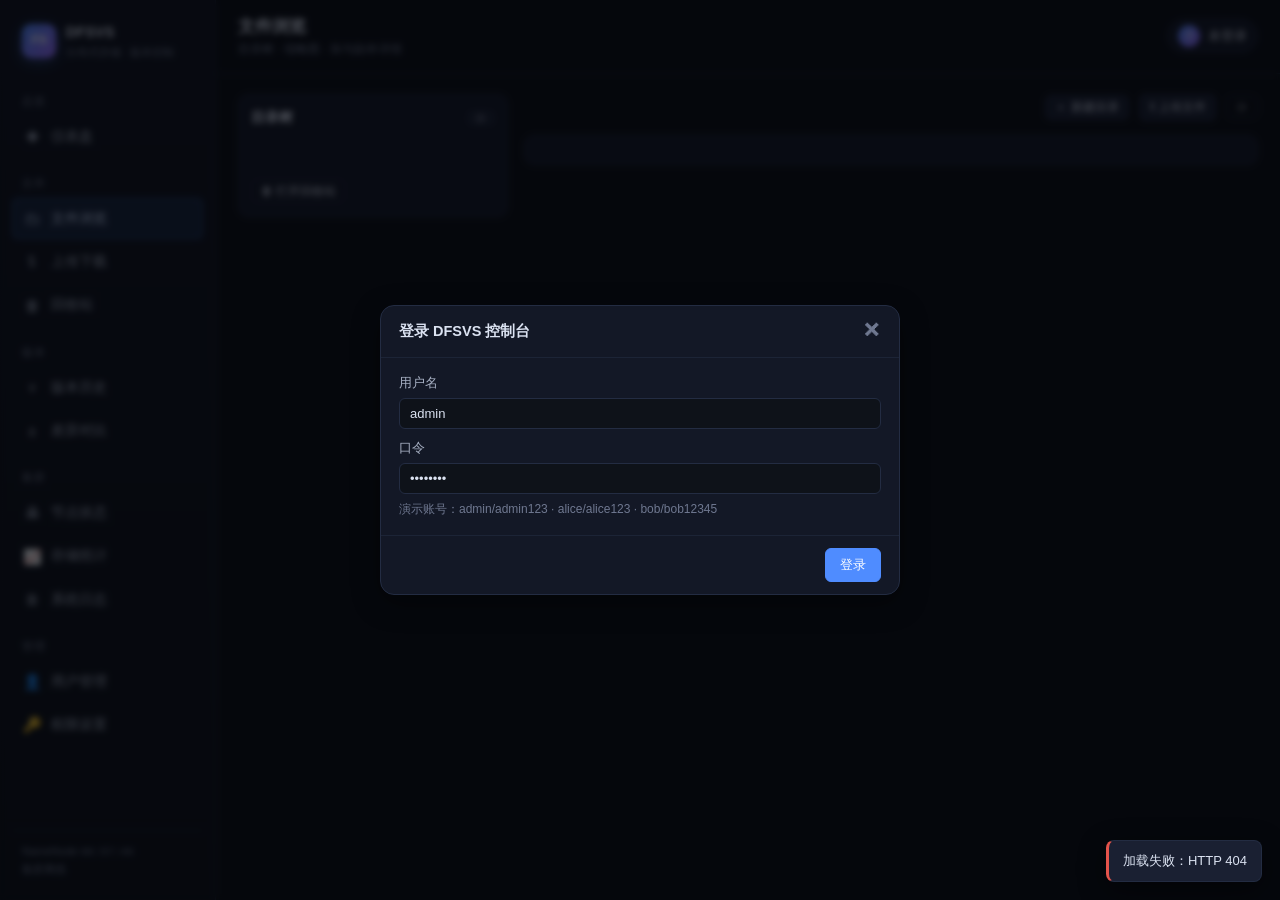
==== frontend/files.html @ eb25eca0 "Initial commit" ====
<!DOCTYPE html>
<html lang="zh-CN">
<head>
<meta charset="utf-8">
<meta name="viewport" content="width=device-width, initial-scale=1">
<title>文件浏览 · DFSVS</title>
<link rel="stylesheet" href="css/app.css">
</head>
<body>
<div class="layout">
  <aside id="sidebar" class="sidebar"></aside>
  <main class="main">
    <header class="topbar">
      <div>
        <h1 id="page-title">文件浏览</h1>
        <div class="sub" id="page-sub">目录树 · 缩略图 · 块与副本详情</div>
      </div>
      <div class="spacer"></div>
      <div class="userchip" id="userchip"></div>
    </header>

    <section class="content">
      <div class="split-view">
        <!-- 左：目录树 -->
        <div class="side fixed" style="width:270px;flex-basis:270px">
          <div class="card" style="padding:12px">
            <div class="card-title">目录树
              <span class="spacer"></span>
              <button class="btn xs" id="btn-refresh-tree" title="刷新">⟳</button>
            </div>
            <div class="tree scroll-y" id="tree" style="max-height:66vh"></div>
            <hr class="hr">
            <div class="small muted" id="trash-hint"></div>
            <a class="btn sm ghost" href="recycle.html" style="margin-top:8px">🗑 打开回收站</a>
          </div>
        </div>

        <!-- 右：文件网格 -->
        <div class="side grow">
          <div class="toolbar">
            <div class="breadcrumb" id="breadcrumb"></div>
            <div class="spacer"></div>
            <button class="btn sm" id="btn-mkdir">＋ 新建目录</button>
            <a class="btn sm" id="btn-upload" href="transfer.html">⇧ 上传文件</a>
            <button class="btn sm ghost" id="btn-refresh">⟳</button>
          </div>

          <div class="card" style="padding:14px">
            <div class="file-grid" id="file-grid"></div>
          </div>

          <!-- 详情抽屉 -->
          <div class="card" id="detail-card" style="display:none">
            <div class="card-title"><span id="detail-title">详情</span>
              <span class="spacer"></span>
              <button class="btn xs ghost" id="detail-close">✕ 关闭</button>
            </div>
            <div id="detail-body"></div>
          </div>
        </div>
      </div>
    </section>
  </main>
</div>
<div id="toasts"></div>
<script src="js/app.js"></script>
<script>
"use strict";
const { api, esc, fmtBytes, fmtTs, fmtAgo, toast, modal, confirmDlg, promptDlg,
        fileIcon, thumbUrl, healthBadge, getToken } = DFSVS;

let currentPath = DFSVS.qs("path", "/");
let selected = null;      // 当前选中条目
let expanded = new Set(["/"]);

// ------------------------------------------------------------------ 目录树
async function loadTree() {
  const data = await api("GET", "/api/fs/tree");
  const box = document.getElementById("tree");
  box.innerHTML = "";
  box.appendChild(buildTreeNode(data.tree, "/"));
  document.getElementById("trash-hint").textContent =
    `回收站：${data.trash.count} 项 / ${fmtBytes(data.trash.bytes)}（保留 ${data.trash.retention_days} 天）`;
}

function buildTreeNode(node, path) {
  const wrap = document.createElement("div");
  const row = document.createElement("div");
  row.className = "t-node" + (path === currentPath ? " sel" : "");
  const isDir = node.type === "dir";
  const isOpen = expanded.has(path);
  row.innerHTML = `
    <span class="tw">${isDir ? (isOpen ? "▾" : "▸") : ""}</span>
    <span>${isDir ? (isOpen ? "🗂" : "🗀") : fileIcon(node)}</span>
    <span class="tn">${esc(node.name)}</span>
    <span class="ts">${isDir ? (node.file_count ?? "") : fmtBytes(node.size)}</span>`;
  row.onclick = (e) => {
    e.stopPropagation();
    if (isDir) {
      if (expanded.has(path)) expanded.delete(path); else expanded.add(path);
      currentPath = path;
      refresh();
    } else {
      currentPath = path.split("/").slice(0, -1).join("/") || "/";
      selectEntry({ ...node, path, type: "file" });
      refresh();
    }
  };
  wrap.appendChild(row);
  if (isDir && isOpen && node.children) {
    const kids = document.createElement("div");
    kids.className = "t-kids";
    for (const c of node.children) {
      const cpath = path === "/" ? "/" + c.name : path + "/" + c.name;
      kids.appendChild(buildTreeNode(c, cpath));
    }
    wrap.appendChild(kids);
  }
  return wrap;
}

// ------------------------------------------------------------------ 列表
async function loadList() {
  const data = await api("GET", "/api/fs/list?path=" + encodeURIComponent(currentPath));
  renderBreadcrumb(data);
  renderGrid(data.items);
  return data;
}

function renderBreadcrumb(data) {
  const box = document.getElementById("breadcrumb");
  let html = `<span class="seg" data-p="/">🏠 /</span>`;
  let acc = "";
  for (const seg of data.breadcrumb) {
    acc += "/" + seg;
    html += `<span class="sep">›</span><span class="seg" data-p="${esc(acc)}">${esc(seg)}</span>`;
  }
  box.innerHTML = html;
  box.querySelectorAll(".seg").forEach(el =>
    el.onclick = () => { currentPath = el.dataset.p; expanded.add(currentPath); refresh(); });
}

function renderGrid(items) {
  const grid = document.getElementById("file-grid");
  if (!items.length) {
    grid.innerHTML = `<div class="empty" style="grid-column:1/-1">
      <div class="big">🗀</div>此目录为空<br>
      <span class="small">点击右上角「上传文件」或「新建目录」</span></div>`;
    return;
  }
  grid.innerHTML = items.map((it, i) => `
    <div class="fcard ${selected && selected.path === it.path ? "sel" : ""}" data-i="${i}">
      ${it.type === "file" ? `<span class="health-dot ${it.health || "ok"}" title="副本健康: ${it.health || "ok"}"></span>` : ""}
      <div class="thumb">
        ${it.thumb ? `<img loading="lazy" src="${esc(thumbUrl(it.path))}" alt="" onerror="this.parentElement.textContent='🖼'">` : fileIcon(it)}
      </div>
      <div class="fname">${esc(it.name)}</div>
      <div class="fmeta">${it.type === "dir" ? (it.children + " 项") : fmtBytes(it.size)} · ${fmtAgo(it.modified_at)}</div>
    </div>`).join("");
  grid.querySelectorAll(".fcard").forEach(el => {
    const it = items[+el.dataset.i];
    el.onclick = () => {
      if (it.type === "dir") {
        currentPath = it.path;
        expanded.add(currentPath);
        selected = null;
        refresh();
      } else {
        selectEntry(it);
      }
    };
    el.ondblclick = () => {
      if (it.type === "file") previewFile(it);
    };
  });
}

// ------------------------------------------------------------------ 详情
async function selectEntry(it) {
  selected = it;
  document.querySelectorAll(".fcard").forEach(el => el.classList.remove("sel"));
  const card = document.getElementById("detail-card");
  card.style.display = "";
  document.getElementById("detail-title").innerHTML =
    `${fileIcon(it)} ${esc(it.path || it.name)} <span class="muted small">详情</span>`;
  const body = document.getElementById("detail-body");
  body.innerHTML = `<div class="empty small">加载中 …</div>`;
  try {
    const [st, blocks] = await Promise.all([
      api("GET", "/api/fs/stat?path=" + encodeURIComponent(it.path)),
      api("GET", "/api/file/blocks?path=" + encodeURIComponent(it.path)),
    ]);
    const s = st.stat;
    body.innerHTML = `
      <div class="split-view">
        <div class="side grow">
          <div class="kv">
            <span class="k">路径</span><span class="v">${esc(s.path)}</span>
            <span class="k">类型</span><span class="v">${s.type === "dir" ? "目录" : esc(s.mime || "文件")}</span>
            <span class="k">大小</span><span class="v">${fmtBytes(s.size)}（${s.size} B）</span>
            <span class="k">内容哈希</span><span class="v">${esc((s.content_hash || "-").slice(0, 24))}…</span>
            <span class="k">属主 / 模式</span><span class="v">${esc(s.owner)} · ${esc(s.mode)}</span>
            <span class="k">创建 / 修改</span><span class="v">${fmtTs(s.created_at)} · ${fmtTs(s.modified_at)}</span>
            <span class="k">覆盖版本</span><span class="v">v${s.file_version}</span>
            <span class="k">访问</span><span class="v">${s.access_count} 次 · 最近 ${fmtAgo(s.last_access)}</span>
          </div>
          <div class="btn-group" style="margin-top:14px">
            <button class="btn sm primary" id="d-preview">👁 预览</button>
            <button class="btn sm" id="d-download">⇩ 下载</button>
            <button class="btn sm" id="d-rename">✎ 重命名</button>
            <button class="btn sm" id="d-history">⑂ 版本历史</button>
            <button class="btn sm danger" id="d-delete">🗑 删除</button>
          </div>
        </div>
        <div class="side grow">
          <div class="small muted" style="margin-bottom:6px">
            块与副本（${blocks.blocks.length} 块 · 逻辑 ${fmtBytes(blocks.size)}）</div>
          <div class="table-wrap scroll-y" style="max-height:300px">
          <table class="tbl">
            <thead><tr><th>块</th><th class="right">大小</th><th>genstamp</th><th>健康</th><th>副本（节点:状态）</th></tr></thead>
            <tbody>
              ${blocks.blocks.map(b => b.missing ? `
                <tr><td class="mono">${esc(b.id.slice(-8))}</td><td colspan="4"><span class="badge bad">块丢失</span></td></tr>` : `
                <tr>
                  <td class="mono" title="${esc(b.id)}\nsha256 ${esc(b.checksum)}…">${esc(b.short)}</td>
                  <td class="num right">${fmtBytes(b.size)}</td>
                  <td class="num">#${b.genstamp}</td>
                  <td>${healthBadge(b.status)} <span class="mono small">${b.live}/${b.desired}</span></td>
                  <td>${b.replicas.map(r => `
                    <span class="badge plain ${r.state === "ok" && r.live ? "ok" : r.state === "corrupt" ? "bad" : "warn"}"
                          title="genstamp #${r.genstamp} · ${r.rack || ""}">${esc(r.node)}${r.state !== "ok" ? ":" + esc(r.state) : ""}</span>`).join(" ") || '<span class="muted">无</span>'}</td>
                </tr>`).join("")}
            </tbody>
          </table></div>
        </div>
      </div>`;
    document.getElementById("d-preview").onclick = () => previewFile(s);
    document.getElementById("d-download").onclick = () =>
      location.href = DFSVS.downloadUrl(s.path);
    document.getElementById("d-rename").onclick = () => renameEntry(s);
    document.getElementById("d-delete").onclick = () => deleteEntry(s);
    document.getElementById("d-history").onclick = () =>
      location.href = "versions.html?path=" + encodeURIComponent(s.path);
  } catch (e) {
    body.innerHTML = `<div class="empty small">加载详情失败：${esc(e.message)}</div>`;
  }
}

async function previewFile(it) {
  try {
    const p = await api("GET", "/api/file/preview?path=" + encodeURIComponent(it.path));
    const m = modal({
      title: `预览 · ${it.path}`, wide: true, hideCancel: true, okText: "关闭",
      body: p.is_text
        ? `<div class="small muted" style="margin-bottom:8px">
             ${esc(p.mime)} · ${fmtBytes(p.size)}${p.truncated ? "（已截断）" : ""} ·
             读自节点 ${(p.nodes || []).join(",") || "缓存"}</div>
           <div class="pre-wrap" style="max-height:60vh">${esc(p.content || "")}</div>`
        : `<div class="empty">
             <div class="big">${fileIcon(it)}</div>
             二进制文件（${esc(p.mime)}，${fmtBytes(p.size)}），不支持文本预览。<br><br>
             <a class="btn primary sm" href="${esc(DFSVS.downloadUrl(it.path))}">⇩ 下载文件</a>
           </div>`,
    });
  } catch (e) { toast("预览失败：" + e.message, "bad"); }
}

// ------------------------------------------------------------------ 操作
function renameEntry(it) {
  promptDlg("重命名", [{ name: "name", label: "新名称", value: it.name }],
    async (v) => {
      try {
        const r = await api("POST", "/api/fs/rename", { path: it.path, new_name: v.name });
        toast(`已重命名为 ${r.new_path}`, "ok");
        refresh();
      } catch (e) { toast("重命名失败：" + e.message, "bad"); }
    });
}

function deleteEntry(it) {
  confirmDlg(`把 ${it.path} 移入回收站？（可在回收站页面恢复）`, async () => {
    try {
      await api("POST", "/api/fs/delete", { path: it.path });
      toast("已移入回收站", "ok");
      selected = null;
      document.getElementById("detail-card").style.display = "none";
      refresh();
    } catch (e) { toast("删除失败：" + e.message, "bad"); }
  }, true);
}

document.getElementById("btn-mkdir").onclick = () => {
  promptDlg("新建目录", [
    { name: "name", label: `在 ${currentPath} 下创建目录`, placeholder: "例如 project-x" },
  ], async (v) => {
    if (!v.name.trim()) return;
    try {
      await api("POST", "/api/fs/mkdir", { path: currentPath, name: v.name.trim() });
      toast("目录已创建", "ok");
      refresh();
    } catch (e) { toast("创建失败：" + e.message, "bad"); }
  });
};

// ------------------------------------------------------------------ 刷新
async function refresh() {
  try {
    await Promise.all([loadTree(), loadList()]);
    history.replaceState(null, "", "?path=" + encodeURIComponent(currentPath));
  } catch (e) { toast("加载失败：" + e.message, "bad"); }
}

document.getElementById("btn-refresh").onclick = refresh;
document.getElementById("btn-refresh-tree").onclick = refresh;
document.getElementById("detail-close").onclick = () => {
  document.getElementById("detail-card").style.display = "none";
  selected = null;
};

initPage("files.html", "文件浏览").then(refresh);
</script>
</body>
</html>
---- frontend/css/app.css ----
/* ============================================================================
   app.css — DFSVS 控制台全局样式（暗色主题设计系统）
   ========================================================================== */

:root {
  --bg: #0b0e14;
  --bg-soft: #0e1219;
  --panel: #131826;
  --panel-2: #1a2032;
  --panel-3: #212a40;
  --border: #232c42;
  --border-soft: #1c2436;
  --text: #dbe2f1;
  --text-dim: #a7b0c3;
  --muted: #6f7890;
  --accent: #4f8cff;
  --accent-soft: rgba(79, 140, 255, .14);
  --accent-2: #9b6cff;
  --ok: #2fbf71;
  --ok-soft: rgba(47, 191, 113, .14);
  --warn: #f0a538;
  --warn-soft: rgba(240, 165, 56, .14);
  --bad: #e5534b;
  --bad-soft: rgba(229, 83, 75, .14);
  --info: #39bcd0;
  --mono: "SFMono-Regular", "JetBrains Mono", Consolas, "Liberation Mono",
          Menlo, monospace;
  --sans: -apple-system, "Segoe UI", "PingFang SC", "Microsoft YaHei",
          "Noto Sans CJK SC", sans-serif;
  --radius: 10px;
  --radius-sm: 6px;
  --shadow: 0 8px 28px rgba(0, 0, 0, .45);
  --sidebar-w: 216px;
}

* { box-sizing: border-box; }
html, body { margin: 0; padding: 0; }
body {
  background: var(--bg);
  color: var(--text);
  font-family: var(--sans);
  font-size: 14px;
  line-height: 1.55;
  min-height: 100vh;
}
a { color: var(--accent); text-decoration: none; }
a:hover { text-decoration: underline; }
::selection { background: rgba(79,140,255,.35); }

/* 滚动条 */
::-webkit-scrollbar { width: 10px; height: 10px; }
::-webkit-scrollbar-thumb { background: #2a3450; border-radius: 6px; }
::-webkit-scrollbar-track { background: transparent; }

/* ---------------------------------------------------------------- 布局 */
.layout { display: flex; min-height: 100vh; }

.sidebar {
  width: var(--sidebar-w);
  flex: 0 0 var(--sidebar-w);
  background: linear-gradient(180deg, #10141f 0%, #0c1017 100%);
  border-right: 1px solid var(--border-soft);
  position: sticky; top: 0;
  height: 100vh;
  display: flex; flex-direction: column;
  padding: 18px 12px;
  overflow-y: auto;
}
.sidebar .logo {
  display: flex; align-items: center; gap: 10px;
  padding: 4px 10px 16px;
}
.sidebar .logo .mark {
  width: 34px; height: 34px; border-radius: 9px;
  background: linear-gradient(135deg, var(--accent), var(--accent-2));
  display: flex; align-items: center; justify-content: center;
  font-family: var(--mono); font-weight: 700; color: #fff; font-size: 13px;
  box-shadow: 0 4px 14px rgba(79,140,255,.35);
}
.sidebar .logo .name { font-weight: 700; letter-spacing: .4px; }
.sidebar .logo .sub { font-size: 11px; color: var(--muted); }

.nav-group { margin-top: 10px; }
.nav-group .gt {
  font-size: 11px; color: var(--muted); padding: 6px 10px 4px;
  text-transform: uppercase; letter-spacing: 1px;
}
.nav-item {
  display: flex; align-items: center; gap: 10px;
  padding: 8px 10px; margin: 2px 0;
  border-radius: var(--radius-sm);
  color: var(--text-dim); cursor: pointer;
  border: 1px solid transparent;
}
.nav-item .ico { width: 18px; text-align: center; font-size: 15px; }
.nav-item:hover { background: var(--panel); color: var(--text); text-decoration: none; }
.nav-item.active {
  background: var(--accent-soft); color: #cfe0ff;
  border-color: rgba(79,140,255,.35);
}
.sidebar .foot {
  margin-top: auto; padding: 12px 10px 4px;
  font-size: 11px; color: var(--muted); border-top: 1px solid var(--border-soft);
}

.main { flex: 1; min-width: 0; display: flex; flex-direction: column; }

.topbar {
  display: flex; align-items: center; gap: 14px;
  padding: 14px 22px;
  border-bottom: 1px solid var(--border-soft);
  background: rgba(11,14,20,.8);
  backdrop-filter: blur(6px);
  position: sticky; top: 0; z-index: 30;
}
.topbar h1 { font-size: 17px; margin: 0; font-weight: 650; }
.topbar .sub { color: var(--muted); font-size: 12px; }
.topbar .spacer { flex: 1; }
.userchip {
  display: flex; align-items: center; gap: 8px;
  background: var(--panel); border: 1px solid var(--border);
  padding: 5px 10px; border-radius: 20px; font-size: 12.5px; cursor: pointer;
}
.userchip .avatar {
  width: 22px; height: 22px; border-radius: 50%;
  background: linear-gradient(135deg, var(--accent), var(--accent-2));
  color: #fff; display: flex; align-items: center; justify-content: center;
  font-size: 11px; font-weight: 700;
}
.userchip .role { color: var(--muted); font-size: 11px; }

.content { padding: 20px 22px 60px; max-width: 1500px; width: 100%; }

/* ---------------------------------------------------------------- 卡片 */
.card {
  background: var(--panel);
  border: 1px solid var(--border);
  border-radius: var(--radius);
  padding: 16px 18px;
  margin-bottom: 16px;
}
.card > h2, .card > .card-title {
  font-size: 14px; margin: 0 0 12px; color: var(--text);
  display: flex; align-items: center; gap: 8px; font-weight: 650;
}
.card > h2 .hint, .card-title .hint { color: var(--muted); font-weight: 400; font-size: 12px; }
.card-title .spacer { flex: 1; }

.grid { display: grid; gap: 14px; }
.grid.cols-2 { grid-template-columns: 1fr 1fr; }
.grid.cols-3 { grid-template-columns: repeat(3, 1fr); }
.grid.cols-4 { grid-template-columns: repeat(4, 1fr); }
.grid.cols-5 { grid-template-columns: repeat(5, 1fr); }
@media (max-width: 1200px) {
  .grid.cols-4, .grid.cols-5 { grid-template-columns: repeat(3, 1fr); }
}
@media (max-width: 900px) {
  .grid.cols-2, .grid.cols-3, .grid.cols-4, .grid.cols-5 { grid-template-columns: 1fr 1fr; }
  .layout { flex-direction: column; }
  .sidebar { width: 100%; flex: none; height: auto; position: static; }
}

/* KPI 数字块 */
.kpi {
  background: var(--panel); border: 1px solid var(--border);
  border-radius: var(--radius); padding: 14px 16px;
}
.kpi .k-label { color: var(--muted); font-size: 12px; margin-bottom: 4px; }
.kpi .k-value { font-size: 24px; font-weight: 700; font-family: var(--mono); }
.kpi .k-sub { font-size: 11.5px; color: var(--muted); margin-top: 2px; }
.kpi.ok .k-value { color: var(--ok); }
.kpi.warn .k-value { color: var(--warn); }
.kpi.bad .k-value { color: var(--bad); }
.kpi.accent .k-value { color: var(--accent); }

/* ---------------------------------------------------------------- 按钮 */
.btn {
  display: inline-flex; align-items: center; gap: 6px;
  background: var(--panel-2); color: var(--text);
  border: 1px solid var(--border);
  padding: 7px 14px; border-radius: var(--radius-sm);
  font-size: 13px; cursor: pointer; font-family: var(--sans);
  transition: filter .12s, background .12s;
  user-select: none;
}
.btn:hover { filter: brightness(1.18); }
.btn:active { transform: translateY(1px); }
.btn:disabled { opacity: .45; cursor: not-allowed; }
.btn.primary { background: var(--accent); border-color: var(--accent); color: #fff; }
.btn.danger  { background: var(--bad); border-color: var(--bad); color: #fff; }
.btn.warn    { background: var(--warn); border-color: var(--warn); color: #201600; }
.btn.ok      { background: var(--ok); border-color: var(--ok); color: #04160b; }
.btn.ghost   { background: transparent; }
.btn.sm      { padding: 3px 9px; font-size: 12px; }
.btn.xs      { padding: 1px 7px; font-size: 11.5px; border-radius: 5px; }

.btn-group { display: inline-flex; gap: 8px; flex-wrap: wrap; }

/* ---------------------------------------------------------------- 表单 */
input[type=text], input[type=password], input[type=number], select, textarea {
  background: var(--bg-soft); color: var(--text);
  border: 1px solid var(--border); border-radius: var(--radius-sm);
  padding: 7px 10px; font-size: 13px; font-family: var(--sans);
  outline: none; min-width: 0;
}
input:focus, select:focus, textarea:focus { border-color: var(--accent); }
textarea { font-family: var(--mono); resize: vertical; }
label.fl { display: flex; flex-direction: column; gap: 5px; font-size: 12.5px; color: var(--text-dim); }
.form-row { display: flex; gap: 12px; flex-wrap: wrap; align-items: flex-end; }
.checkbox { display: inline-flex; align-items: center; gap: 6px; cursor: pointer; font-size: 13px; }

/* ---------------------------------------------------------------- 表格 */
.table-wrap { overflow-x: auto; }
table.tbl { width: 100%; border-collapse: collapse; font-size: 13px; }
.tbl th {
  text-align: left; color: var(--muted); font-weight: 600;
  padding: 8px 10px; border-bottom: 1px solid var(--border);
  font-size: 12px; white-space: nowrap; background: var(--bg-soft);
  position: sticky; top: 0;
}
.tbl td { padding: 7px 10px; border-bottom: 1px solid var(--border-soft); vertical-align: middle; }
.tbl tr:hover td { background: rgba(79,140,255,.05); }
.tbl .num { font-family: var(--mono); font-size: 12.5px; }
.tbl .dim { color: var(--muted); }

/* ---------------------------------------------------------------- 徽章 */
.badge {
  display: inline-flex; align-items: center; gap: 5px;
  padding: 2px 9px; border-radius: 20px; font-size: 11.5px;
  border: 1px solid transparent; white-space: nowrap; font-weight: 550;
}
.badge::before { content: ""; width: 7px; height: 7px; border-radius: 50%; background: currentColor; }
.badge.plain::before { display: none; }
.badge.ok   { color: var(--ok);   background: var(--ok-soft);   border-color: rgba(47,191,113,.35); }
.badge.warn { color: var(--warn); background: var(--warn-soft); border-color: rgba(240,165,56,.35); }
.badge.bad  { color: var(--bad);  background: var(--bad-soft);  border-color: rgba(229,83,75,.35); }
.badge.info { color: var(--info); background: rgba(57,188,208,.12); border-color: rgba(57,188,208,.35); }
.badge.acc  { color: var(--accent); background: var(--accent-soft); border-color: rgba(79,140,255,.35); }
.badge.dim  { color: var(--muted); background: rgba(111,120,144,.12); border-color: rgba(111,120,144,.3); }
.badge.violet { color: #b78cff; background: rgba(155,108,255,.13); border-color: rgba(155,108,255,.35); }

.chip {
  display: inline-block; padding: 1px 8px; border-radius: 5px;
  background: var(--panel-3); color: var(--text-dim);
  font-size: 11.5px; font-family: var(--mono);
}

.mono { font-family: var(--mono); }
.muted { color: var(--muted); }
.dim { color: var(--text-dim); }
.small { font-size: 12px; }
.nowrap { white-space: nowrap; }
.right { text-align: right; }
.center { text-align: center; }

/* ---------------------------------------------------------------- 进度条 */
.pbar {
  height: 8px; background: var(--panel-3); border-radius: 6px;
  overflow: hidden; position: relative;
}
.pbar > i {
  display: block; height: 100%; border-radius: 6px;
  background: linear-gradient(90deg, var(--accent), var(--accent-2));
  transition: width .25s;
}
.pbar.ok > i { background: linear-gradient(90deg, #239c5c, var(--ok)); }
.pbar.warn > i { background: linear-gradient(90deg, #c07f22, var(--warn)); }
.pbar.bad > i { background: linear-gradient(90deg, #b03a34, var(--bad)); }
.pbar.thin { height: 5px; }

/* ---------------------------------------------------------------- 弹窗 */
.modal-mask {
  position: fixed; inset: 0; background: rgba(4,6,10,.66);
  display: flex; align-items: center; justify-content: center;
  z-index: 100; backdrop-filter: blur(3px); padding: 20px;
}
.modal {
  background: var(--panel); border: 1px solid var(--border);
  border-radius: 14px; box-shadow: var(--shadow);
  width: 520px; max-width: 100%; max-height: 88vh;
  display: flex; flex-direction: column;
}
.modal.wide { width: 860px; }
.modal .m-head {
  padding: 14px 18px; border-bottom: 1px solid var(--border-soft);
  display: flex; align-items: center; font-weight: 650; font-size: 14.5px;
}
.modal .m-head .x { margin-left: auto; cursor: pointer; color: var(--muted); font-size: 18px; line-height: 1; }
.modal .m-head .x:hover { color: var(--bad); }
.modal .m-body { padding: 16px 18px; overflow-y: auto; }
.modal .m-foot {
  padding: 12px 18px; border-top: 1px solid var(--border-soft);
  display: flex; justify-content: flex-end; gap: 10px;
}

/* ---------------------------------------------------------------- 吐司 */
#toasts {
  position: fixed; right: 18px; bottom: 18px; z-index: 300;
  display: flex; flex-direction: column; gap: 8px; max-width: 380px;
}
.toast {
  background: var(--panel-2); border: 1px solid var(--border);
  border-left: 3px solid var(--accent);
  border-radius: 8px; padding: 10px 14px; font-size: 13px;
  box-shadow: var(--shadow); animation: slidein .18s ease-out;
  word-break: break-all;
}
.toast.ok   { border-left-color: var(--ok); }
.toast.warn { border-left-color: var(--warn); }
.toast.bad  { border-left-color: var(--bad); }
@keyframes slidein { from { transform: translateX(30px); opacity: 0; } to { transform: none; opacity: 1; } }

/* ---------------------------------------------------------------- 文件树 */
.tree { font-size: 13px; user-select: none; }
.tree .t-node { padding: 3px 6px; border-radius: 5px; cursor: pointer; display: flex; align-items: center; gap: 6px; white-space: nowrap; }
.tree .t-node:hover { background: var(--panel-2); }
.tree .t-node.sel { background: var(--accent-soft); color: #cfe0ff; }
.tree .t-node .tw { width: 14px; color: var(--muted); font-size: 10px; flex: 0 0 14px; text-align: center; }
.tree .t-node .tn { overflow: hidden; text-overflow: ellipsis; }
.tree .t-node .ts { margin-left: auto; color: var(--muted); font-size: 11px; font-family: var(--mono); padding-left: 10px; }
.tree .t-kids { margin-left: 16px; border-left: 1px dashed var(--border); padding-left: 4px; }

/* ---------------------------------------------------------------- 文件网格 */
.file-grid { display: grid; grid-template-columns: repeat(auto-fill, minmax(148px, 1fr)); gap: 12px; }
.fcard {
  background: var(--panel-2); border: 1px solid var(--border-soft);
  border-radius: var(--radius); padding: 10px; cursor: pointer;
  transition: border-color .12s, transform .12s;
  position: relative;
}
.fcard:hover { border-color: var(--accent); transform: translateY(-2px); }
.fcard.sel { border-color: var(--accent); background: var(--accent-soft); }
.fcard .thumb {
  height: 84px; border-radius: 7px; margin-bottom: 8px;
  background: var(--bg-soft); border: 1px solid var(--border-soft);
  display: flex; align-items: center; justify-content: center;
  overflow: hidden; font-size: 34px;
}
.fcard .thumb img { width: 100%; height: 100%; object-fit: cover; }
.fcard .fname {
  font-size: 12.5px; font-weight: 550; word-break: break-all;
  display: -webkit-box; -webkit-line-clamp: 2; -webkit-box-orient: vertical; overflow: hidden;
  min-height: 38px;
}
.fcard .fmeta { color: var(--muted); font-size: 11px; margin-top: 3px; font-family: var(--mono); }
.fcard .health-dot { position: absolute; top: 8px; right: 8px; width: 9px; height: 9px; border-radius: 50%; }
.health-dot.ok { background: var(--ok); }
.health-dot.under { background: var(--warn); }
.health-dot.missing { background: var(--bad); }

/* ---------------------------------------------------------------- 时间线 */
.timeline { position: relative; padding-left: 26px; }
.timeline::before {
  content: ""; position: absolute; left: 9px; top: 6px; bottom: 6px;
  width: 2px; background: var(--border);
}
.tl-item { position: relative; padding: 10px 12px; margin-bottom: 10px; }
.tl-item::before {
  content: ""; position: absolute; left: -23px; top: 16px;
  width: 12px; height: 12px; border-radius: 50%;
  background: var(--panel); border: 3px solid var(--accent);
}
.tl-item.merge::before { border-color: var(--accent-2); }
.tl-item.conflict::before { border-color: var(--bad); }
.tl-item .tl-head { display: flex; align-items: center; gap: 8px; flex-wrap: wrap; }
.tl-item .tl-msg { font-weight: 600; font-size: 13.5px; }
.tl-item .tl-meta { color: var(--muted); font-size: 12px; margin-top: 3px; font-family: var(--mono); }
.tl-item .tl-files { margin-top: 8px; display: none; }
.tl-item.open .tl-files { display: block; }
.tl-item { background: var(--panel); border: 1px solid var(--border-soft); border-radius: var(--radius); cursor: pointer; }
.tl-item:hover { border-color: var(--border); }

/* ---------------------------------------------------------------- 差异视图 */
.diff-box {
  font-family: var(--mono); font-size: 12.5px; line-height: 1.5;
  background: #0c1017; border: 1px solid var(--border);
  border-radius: var(--radius); overflow: auto; max-height: 640px;
}
.diff-unified .drow { display: flex; white-space: pre-wrap; word-break: break-all; }
.diff-unified .drow .ln {
  flex: 0 0 46px; text-align: right; padding: 0 8px; color: #4a5468;
  user-select: none; border-right: 1px solid var(--border-soft);
  font-size: 11px;
}
.diff-unified .drow .tx { padding: 0 10px; flex: 1; }
.drow.add  { background: rgba(47,191,113,.10); }
.drow.add .tx { color: #7fdca8; }
.drow.del  { background: rgba(229,83,75,.10); }
.drow.del .tx { color: #f0938c; }
.drow.hunk { background: rgba(79,140,255,.08); color: #8fb4ff; }
.drow.hunk .tx { color: #8fb4ff; }

.diff-split { width: 100%; border-collapse: collapse; font-family: var(--mono); font-size: 12.5px; }
.diff-split td { padding: 1px 8px; vertical-align: top; white-space: pre-wrap; word-break: break-all; }
.diff-split td.ln {
  width: 44px; text-align: right; color: #4a5468; user-select: none;
  border-right: 1px solid var(--border-soft); font-size: 11px; background: #0c1017;
}
.diff-split tr.eq td.txt { color: var(--text-dim); }
.diff-split tr.del td.txt.left  { background: rgba(229,83,75,.10); color: #f0938c; }
.diff-split tr.ins td.txt.right { background: rgba(47,191,113,.10); color: #7fdca8; }
.diff-split tr.rep td.txt.left  { background: rgba(229,83,75,.10); color: #f0938c; }
.diff-split tr.rep td.txt.right { background: rgba(47,191,113,.10); color: #7fdca8; }
.diff-split tr.gap td { color: var(--muted); background: rgba(111,120,144,.05); text-align: center; font-size: 11px; padding: 3px; }
.diff-split td.txt.left { border-right: 1px solid var(--border-soft); }
.diff-split .seg-hl { background: rgba(240,165,56,.30); border-radius: 3px; }
.diff-split tr.rep .seg-hl { background: rgba(240,165,56,.35); }

/* ---------------------------------------------------------------- 节点矩阵 */
.matrix { border-collapse: collapse; font-family: var(--mono); font-size: 12px; }
.matrix th, .matrix td { border: 1px solid var(--border-soft); padding: 4px 8px; text-align: center; }
.matrix th { background: var(--bg-soft); color: var(--muted); font-weight: 600; }
.matrix td.blk { text-align: left; }
.matrix td.c-ok { background: rgba(47,191,113,.16); color: var(--ok); }
.matrix td.c-corrupt { background: rgba(229,83,75,.2); color: var(--bad); }
.matrix td.c-stale { background: rgba(240,165,56,.16); color: var(--warn); }
.matrix td.c-none { color: #3a4358; }

/* ---------------------------------------------------------------- 事件流 */
.event-feed { max-height: 320px; overflow-y: auto; display: flex; flex-direction: column; gap: 6px; }
.evt {
  display: flex; gap: 10px; align-items: baseline;
  background: var(--bg-soft); border: 1px solid var(--border-soft);
  padding: 6px 10px; border-radius: 7px; font-size: 12.5px;
}
.evt .t { color: var(--muted); font-family: var(--mono); font-size: 11px; flex: 0 0 auto; }
.evt .kind {
  flex: 0 0 auto; font-size: 10.5px; padding: 1px 7px; border-radius: 4px;
  background: var(--panel-3); color: var(--text-dim); font-family: var(--mono);
}
.evt.node_dead .kind, .evt.corrupt .kind, .evt.sim_kill .kind { background: var(--bad-soft); color: var(--bad); }
.evt.node_revived .kind, .evt.replicate_done .kind { background: var(--ok-soft); color: var(--ok); }
.evt.recovery_scheduled .kind, .evt.sim_corrupt .kind { background: var(--warn-soft); color: var(--warn); }

/* ---------------------------------------------------------------- 上传/下载分片 */
.piece-grid { display: flex; flex-wrap: wrap; gap: 4px; margin-top: 8px; }
.piece {
  width: 26px; height: 26px; border-radius: 5px; font-size: 9.5px;
  display: flex; align-items: center; justify-content: center;
  font-family: var(--mono); border: 1px solid var(--border);
  background: var(--panel-2); color: var(--muted);
}
.piece.done { background: var(--ok-soft); border-color: rgba(47,191,113,.5); color: var(--ok); }
.piece.sending { background: var(--accent-soft); border-color: var(--accent); color: var(--accent); animation: pulse .8s infinite alternate; }
.piece.failed { background: var(--bad-soft); border-color: var(--bad); color: var(--bad); }
@keyframes pulse { from { opacity: .55; } to { opacity: 1; } }

.dropzone {
  border: 2px dashed var(--border); border-radius: var(--radius);
  padding: 28px; text-align: center; color: var(--muted); cursor: pointer;
  transition: border-color .15s, background .15s;
}
.dropzone:hover, .dropzone.drag { border-color: var(--accent); background: var(--accent-soft); color: var(--text); }

/* ---------------------------------------------------------------- 日志 */
.log-row.lv-ERROR td.lv { color: var(--bad); }
.log-row.lv-WARN td.lv { color: var(--warn); }
.log-row.lv-INFO td.lv { color: var(--info); }
.log-row.lv-DEBUG td.lv { color: var(--muted); }
.log-row.lv-FATAL td.lv { color: #ff7b72; font-weight: 700; }
.log-row td.lv { font-family: var(--mono); font-size: 11.5px; font-weight: 600; }
.log-detail { background: var(--bg-soft); }
.log-detail pre { margin: 0; padding: 8px 12px; white-space: pre-wrap; word-break: break-all; color: var(--text-dim); font-size: 12px; }

/* ---------------------------------------------------------------- 图表 */
.chart-wrap { width: 100%; overflow: hidden; }
svg.chart text { fill: var(--muted); font-size: 10.5px; font-family: var(--mono); }
svg.chart .grid-line { stroke: var(--border-soft); stroke-width: 1; }
.legend { display: flex; gap: 14px; flex-wrap: wrap; font-size: 12px; color: var(--text-dim); margin-top: 8px; }
.legend .li { display: flex; align-items: center; gap: 6px; }
.legend .sw { width: 10px; height: 10px; border-radius: 3px; }

/* sparkline */
.spark { display: inline-block; vertical-align: middle; }

/* ---------------------------------------------------------------- 杂项 */
.tabs { display: flex; gap: 4px; border-bottom: 1px solid var(--border); margin-bottom: 14px; flex-wrap: wrap; }
.tab {
  padding: 8px 16px; cursor: pointer; color: var(--muted);
  border-bottom: 2px solid transparent; font-size: 13.5px; user-select: none;
}
.tab:hover { color: var(--text); }
.tab.active { color: var(--accent); border-bottom-color: var(--accent); font-weight: 600; }

.empty {
  text-align: center; color: var(--muted); padding: 38px 10px; font-size: 13px;
}
.empty .big { font-size: 34px; margin-bottom: 8px; opacity: .6; }

.split-view { display: flex; gap: 16px; align-items: flex-start; }
.split-view .side { min-width: 0; }
.split-view .side.grow { flex: 1; }
.split-view .side.fixed { width: 300px; flex: 0 0 300px; }
@media (max-width: 1000px) { .split-view { flex-direction: column; } .split-view .side.fixed { width: 100%; flex: none; } }

.breadcrumb { display: flex; align-items: center; gap: 6px; font-size: 13px; flex-wrap: wrap; }
.breadcrumb .seg { cursor: pointer; color: var(--accent); }
.breadcrumb .seg:hover { text-decoration: underline; }
.breadcrumb .sep { color: var(--muted); }

.kv { display: grid; grid-template-columns: auto 1fr; gap: 4px 14px; font-size: 13px; }
.kv .k { color: var(--muted); white-space: nowrap; }
.kv .v { font-family: var(--mono); font-size: 12.5px; word-break: break-all; }

.toolbar { display: flex; gap: 10px; align-items: center; flex-wrap: wrap; margin-bottom: 14px; }
.toolbar .spacer { flex: 1; }

.hr { border: none; border-top: 1px solid var(--border-soft); margin: 14px 0; }

.scroll-y { overflow-y: auto; }
.pre-wrap {
  font-family: var(--mono); font-size: 12.5px; background: #0c1017;
  border: 1px solid var(--border); border-radius: var(--radius);
  padding: 12px; overflow: auto; white-space: pre-wrap; word-break: break-all;
  max-height: 480px; color: var(--text-dim);
}

.trace-box {
  background: var(--bg-soft); border: 1px solid var(--border-soft);
  border-radius: 8px; padding: 10px 14px; font-size: 12.5px;
}
.trace-box .step { padding: 4px 0; border-bottom: 1px dashed var(--border-soft); font-family: var(--mono); }
.trace-box .step:last-child { border-bottom: none; }

.countdown { font-family: var(--mono); font-size: 12px; }
.countdown.soon { color: var(--warn); }
.countdown.now { color: var(--bad); }
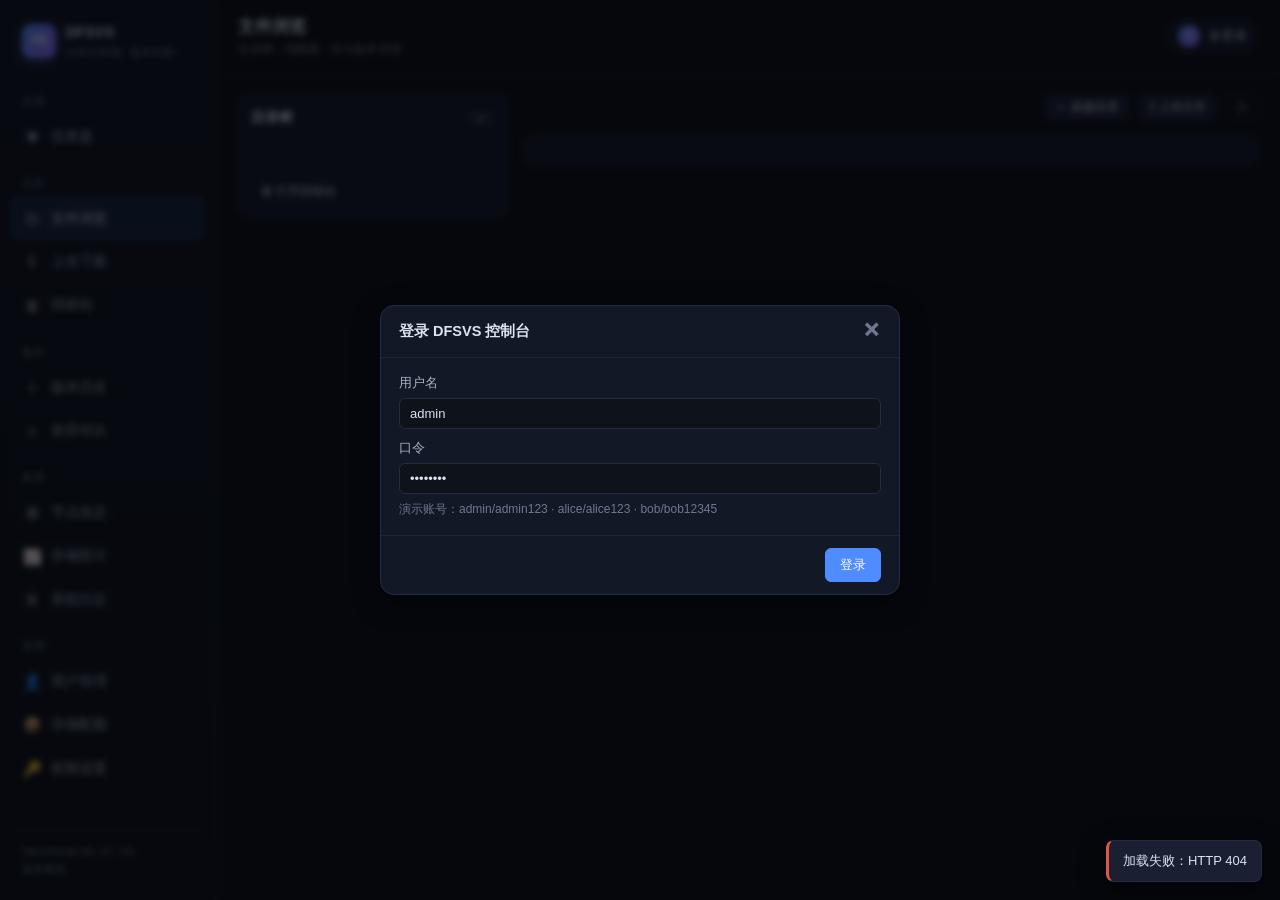
==== commit 7594ad61: "A RESULT" ====
--- a/frontend/files.html
+++ b/frontend/files.html
@@ -45,6 +45,9 @@
             <button class="btn sm ghost" id="btn-refresh">⟳</button>
           </div>
 
+          <!-- 当前目录配额水位（含该前缀下活动文件 + 历史版本） -->
+          <div class="quota-card" id="dir-quota" style="display:none;margin-bottom:12px"></div>
+
           <div class="card" style="padding:14px">
             <div class="file-grid" id="file-grid"></div>
           </div>
@@ -67,7 +70,29 @@
 <script>
 "use strict";
 const { api, esc, fmtBytes, fmtTs, fmtAgo, toast, modal, confirmDlg, promptDlg,
-        fileIcon, thumbUrl, healthBadge, getToken } = DFSVS;
+        fileIcon, thumbUrl, healthBadge, getToken, quotaBar, quotaLevelClass,
+        quotaLevelText } = DFSVS;
+
+let quotaDirs = [];
+
+async function loadQuotas() {
+  try {
+    const ov = await api("GET", "/api/quotas/dirs");
+    quotaDirs = ov.dirs || [];
+    renderDirQuota();
+  } catch (e) { quotaDirs = []; /* 未登录等场景静默 */ }
+}
+
+/** 找到覆盖当前路径的最深目录配额。 */
+function quotaForPath(path) {
+  let best = null;
+  for (const d of quotaDirs) {
+    if (path === d.path || path.startsWith(d.path.replace(/\/$/, "") + "/")) {
+      if (!best || d.path.length > best.path.length) best = d;
+    }
+  }
+  return best;
+}
 
 let currentPath = DFSVS.qs("path", "/");
 let selected = null;      // 当前选中条目
@@ -124,7 +149,26 @@
   const data = await api("GET", "/api/fs/list?path=" + encodeURIComponent(currentPath));
   renderBreadcrumb(data);
   renderGrid(data.items);
+  renderDirQuota();
   return data;
+}
+
+function renderDirQuota() {
+  const box = document.getElementById("dir-quota");
+  const d = quotaForPath(currentPath);
+  if (!d) { box.style.display = "none"; return; }
+  const cls = quotaLevelClass(d.level);
+  box.style.display = "";
+  box.className = "quota-card qcard-" + cls;
+  box.innerHTML = `
+    <div class="qc-head">🗀 目录配额 <span class="mono">${esc(d.path)}</span>
+      <span class="badge ${cls} plain">${esc(quotaLevelText(d.level))}</span></div>
+    ${quotaBar(d)}
+    <div class="qc-break small dim">
+      活动文件 <b>${fmtBytes(d.breakdown.active)}</b> ·
+      历史版本 <b>${fmtBytes(d.breakdown.history)}</b>
+      （回收站条目计入删除者用户配额，不计回本目录）
+      · <a href="quotas.html">配额管理</a></div>`;
 }
 
 function renderBreadcrumb(data) {
@@ -305,7 +349,7 @@
 // ------------------------------------------------------------------ 刷新
 async function refresh() {
   try {
-    await Promise.all([loadTree(), loadList()]);
+    await Promise.all([loadTree(), loadList(), loadQuotas()]);
     history.replaceState(null, "", "?path=" + encodeURIComponent(currentPath));
   } catch (e) { toast("加载失败：" + e.message, "bad"); }
 }
--- a/frontend/css/app.css
+++ b/frontend/css/app.css
@@ -525,3 +525,39 @@
 .countdown { font-family: var(--mono); font-size: 12px; }
 .countdown.soon { color: var(--warn); }
 .countdown.now { color: var(--bad); }
+
+/* ---------------------------------------------------------------- 存储配额 */
+.quota-bar-row { display: flex; align-items: center; gap: 10px; margin: 6px 0; }
+.quota-bar-row .pbar { flex: 1; }
+.q-ok { color: var(--ok); }
+.q-warn { color: var(--warn); }
+.q-bad { color: var(--bad); }
+.q-dim { color: var(--muted); }
+
+.quota-card {
+  border: 1px solid var(--border); border-radius: var(--radius);
+  padding: 10px 12px; background: var(--bg-soft);
+}
+.qcard-ok { border-left: 3px solid var(--ok); }
+.qcard-warn { border-left: 3px solid var(--warn); }
+.qcard-bad { border-left: 3px solid var(--bad); }
+.qcard-unlimited { border-left: 3px solid var(--muted); }
+.qc-head { display: flex; justify-content: space-between; align-items: center; margin-bottom: 2px; }
+.qc-break { margin-top: 2px; }
+
+.quota-exceed-box { font-size: 13.5px; line-height: 1.7; }
+.qe-amount {
+  background: var(--bad-soft); border: 1px solid rgba(229,83,75,.35);
+  border-radius: 8px; padding: 10px 12px; margin-bottom: 10px;
+}
+.text-bad { color: var(--bad); }
+.qe-bar .quota-bar-row { margin: 8px 0; }
+.qe-break { display: flex; gap: 8px; flex-wrap: wrap; margin: 8px 0; }
+.qe-cleanup .tbl.sm { font-size: 12px; margin-top: 4px; }
+.qe-cleanup .tbl.sm td, .qe-cleanup .tbl.sm th { padding: 4px 8px; }
+
+.quota-mine {
+  display: flex; align-items: center; gap: 10px;
+  font-size: 12px; color: var(--text-dim);
+}
+.quota-mine .pbar { width: 130px; }
